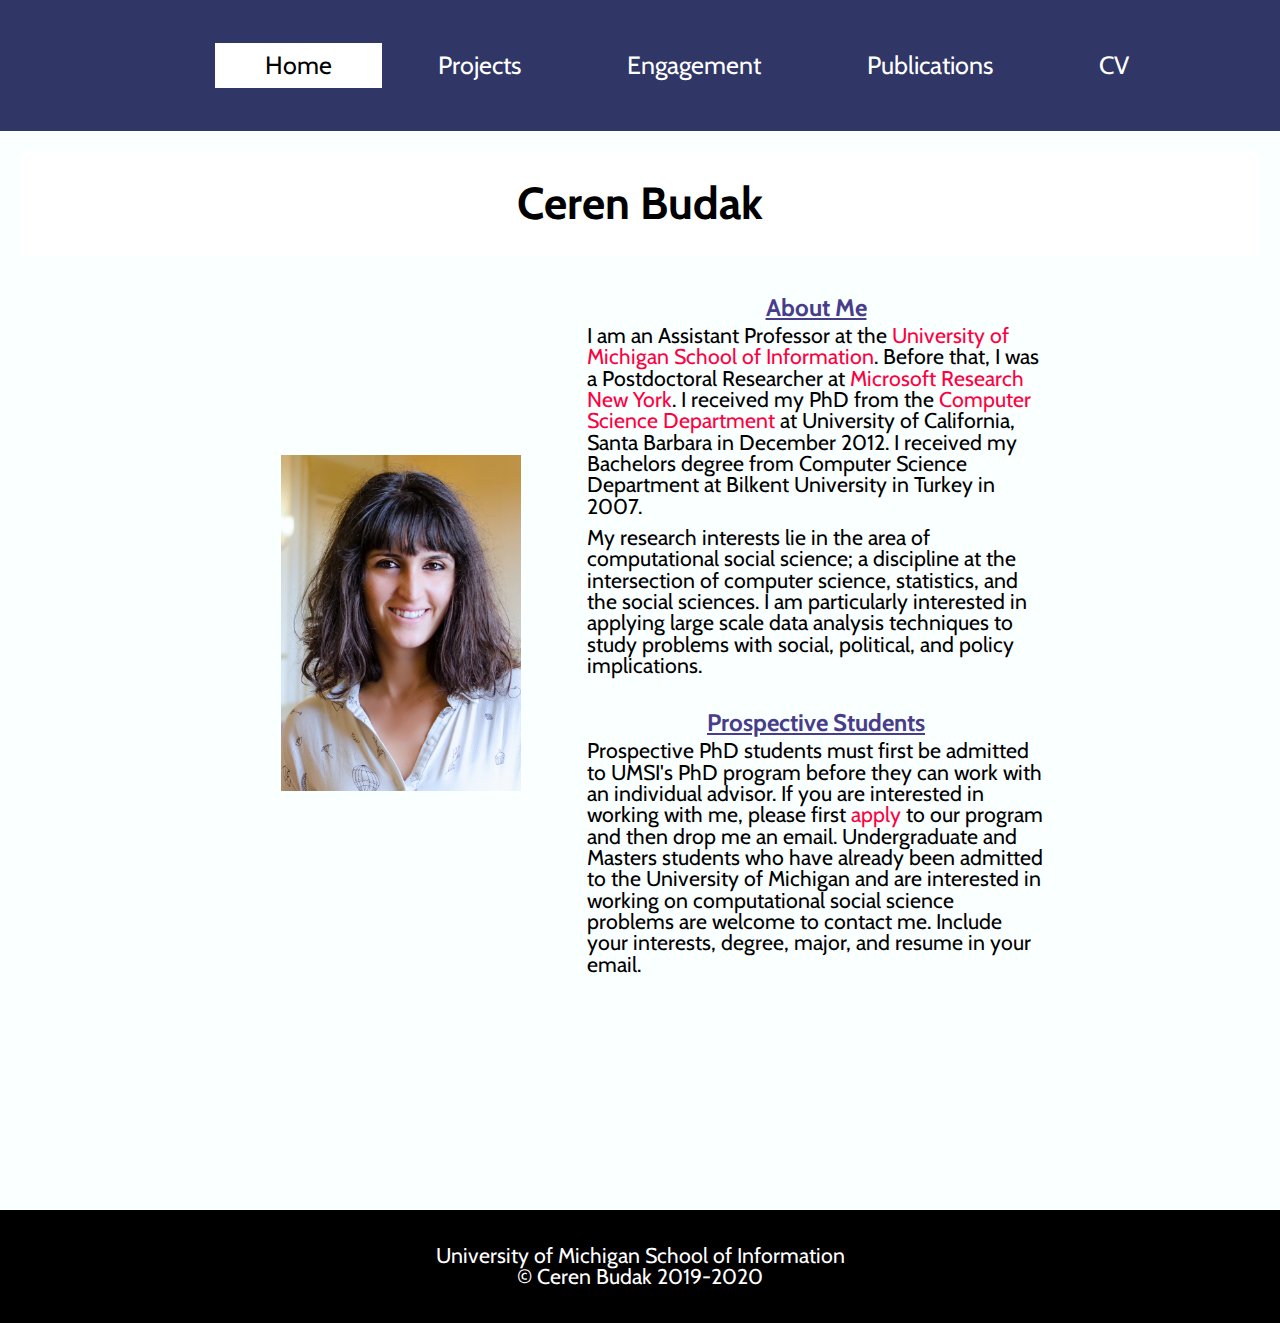
==== index.html @ 8d39779c "Add files via upload" ====
<!DOCTYPE html>
<html lang="en" dir="ltr">
<head>
    <meta charset="utf-8">
    <meta name="viewport" content="width=device-width, initial-scale=1.0">
    <link rel="stylesheet" type="text/css" href="style/html5reset.css">
    <link rel="stylesheet" type="text/css" href="style/style.css">
    <link href="https://fonts.googleapis.com/css?family=Cabin|Ibarra+Real+Nova&display=swap" rel="stylesheet">

</head>
<body>

        <div class="skip"><a href="#main">Skip to Main Content</a></div>

        <div class="nav">
          <nav>
            <ul class='nav-links'>
              <li><a href="index.html" class='active-page'>Home</a></li>
              <li><a href="projects.html">Projects</a></li>
              <li><a href="engagement.html">Engagement</a></li>
              <li><a href="publications.html">Publications</a></li>
              <li><a href="cv.html">CV</a></li>

            </ul>
          </nav>
        </div>

        <div class="container">

        <header id="main">
          <h1>Ceren Budak</h1>
        </header>

        <div class="profile-img">
          <img src="images/cerenbudak_portrait.jpg" alt="">
        </div>

        <div class="about">

      <h2>About Me</h2>
      <p>
      I am an Assistant Professor at the <a target="_blank" href="https://www.si.umich.edu/">University of Michigan
      School of Information</a>. Before that, I was a Postdoctoral Researcher at <a target="_blank" href="http://research.microsoft.com/en-us/labs/newyork/">Microsoft Research New York</a>.
      I received my PhD from the <a target="_blank" href="http://www.cs.ucsb.edu/">Computer Science Department</a> at University of California, Santa Barbara in December 2012.
      I received my Bachelors degree from Computer Science Department at Bilkent University in Turkey in 2007.
      </p>

      <p>My research interests lie in the area of computational social science;
      a discipline at the intersection of computer science, statistics, and the social sciences.
      I am particularly interested in applying large scale data analysis techniques to study problems with social,
      political, and policy implications.
      </p>

      <h2>Prospective Students</h3>

      <p>Prospective PhD students must first be admitted to UMSI's PhD program before they can work with an individual advisor.
        If you are interested in working with me, please first <a target='_blank'a href="https://www.si.umich.edu/academics/admissions/phd-application-requirements">apply</a> to our program and then drop me an email.
        Undergraduate and Masters students who have already been admitted to the University of Michigan and are interested
        in working on computational social science problems are welcome to contact me.
        Include your interests, degree, major, and resume in your email. </p>
      </div>

    </div>


        <footer>
          <p>University of Michigan School of Information <br/>
            &copy; Ceren Budak 2019-2020</p>
        </footer>
      </body>
    </html>
---- style/style.css ----
body{
    font-family:'Cabin', sans-serif;
    margin: 0;
    padding: 0;
    font-size: 16pt;
    background-color: #faffff;
  }

a{
  color: #ff003f;
  text-decoration: none;
}
a:hover{
  text-decoration: underline;
}
nav{
  background-color: rgb(48, 55, 103);
}
nav a{
  display: block;
  color: white;
  text-decoration: none;
  padding: 10px 50px 10px 50px;
}
nav li{
  padding: 3px;
}

nav a:hover{
  text-decoration: underline;
  background-color: rgba(255, 255, 255, .8);
  color: black;
}
h1{
  font-size: 3em;
  align-items: center;
  background-color: white;
  padding: 30px;
}
P{
padding:5px;
}

.active-page{
  background-color: white;
  color: black;
}

.skip a{
  background: rgba(255, 255, 255, .8);
  color: black;
  left: 0;
  padding: 6px;
  position: absolute;
  top: -40px;
  -webkit-transition: top 1s ease-out;
  transition: top 1s ease-out;
  z-index: 1;
}
.skip a:focus{
  top: 0px;
}

:focus{
  outline: 2px solid black;
}

.nav-links{
  padding: 20px;
  display:flex;
  align-items: center;
  flex-direction: column;
  justify-content: space-between;
  text-align: center;
}

li{
  list-style: none;
}

img{
  display: block;
  margin-left: auto;
  margin-right: auto;
  width:50%;
  text-align:center;
  padding:10px;
}

iframe{
  width: 600px;
  max-width: 80%;
  height: 400px;
  max-height: 80%;
  display: block;
  margin-left: auto;
  margin-right: auto;
  margin-top: 60px;
}

button{
  background-color: #ff003f;
  border: none;
  color: white;
  padding: 15px 30px;
  text-align: center;
  text-decoration: none;
  display: block;
  font-size: 16px;
  margin-left: auto;
  margin-right: auto;
  margin-top: 30px;
  margin-bottom: 60px;
}
.container{
  padding: 20px;
  padding-bottom: 70px;
}

header{
  font-size: 15px;
  text-align:center;
}

h2{
  color: darkslateblue;
  text-decoration:underline;
  margin-top: 30px;
  text-align: center;
  font-size: 24px;
}

h3{
  color:darkslategray;
  margin-top: 30px;
  font-size: 22px;
}
h4{
  margin-top: 20px;
}
.service ul li{
  margin-top: 10px;
}
footer{
  background-color: black;
  color: white;
  text-align: center;
  padding: 30px;
}

@media all and (min-width:720px){
.profile-img{
}

}

@media all and (min-width:1200px){

nav{
  padding: 20px;
  padding-left: 15%;
  padding-right: 15%;
}
.nav-links{
  display:flex;
  align-items: flex-end;
  flex-direction: row;
  justify-content: space-between;
  text-align: center;
}
nav ul{
    /* display:flex; */
    font-size: 25px;
  }

.container{
  display: grid;
  grid-template-rows: auto auto auto auto auto;
  grid-template-columns: 200px auto auto 200px;
  align-items: center;
  grid-gap: 10px;
  padding-bottom: 200px;
  }

header{
  grid-column: 1/-1;
}

img{
  margin-left: auto;
  margin-right: auto;
  width: 70%;
  text-align: center;
  padding: 10px;
}
.profile-img{
  grid-column: 2;
}

iframe{
  grid-column: 2/ span 2;
  grid-row: 3;
  width: 800px;
  max-width: 100%;
  height: 1000px;
  max-height: 100%;
  margin-top: 0px;
}

form{
  grid-column: 2/ span 2;
  grid-row: 2;
  font-size: 16px;
}



@media screen and (prefers-reduced-motion: reduce){
  html{
      scroll-behavior: auto;
  }

  .skip a{
    background: white;
    color: black;
    left: 0;
    padding: 6px;
    position: absolute;
    top: -40px;
    -webkit-transition: none !important;
    transition: none !important;
    z-index: 1;
  }

  .skip a:focus{
    top:0;
  }
}
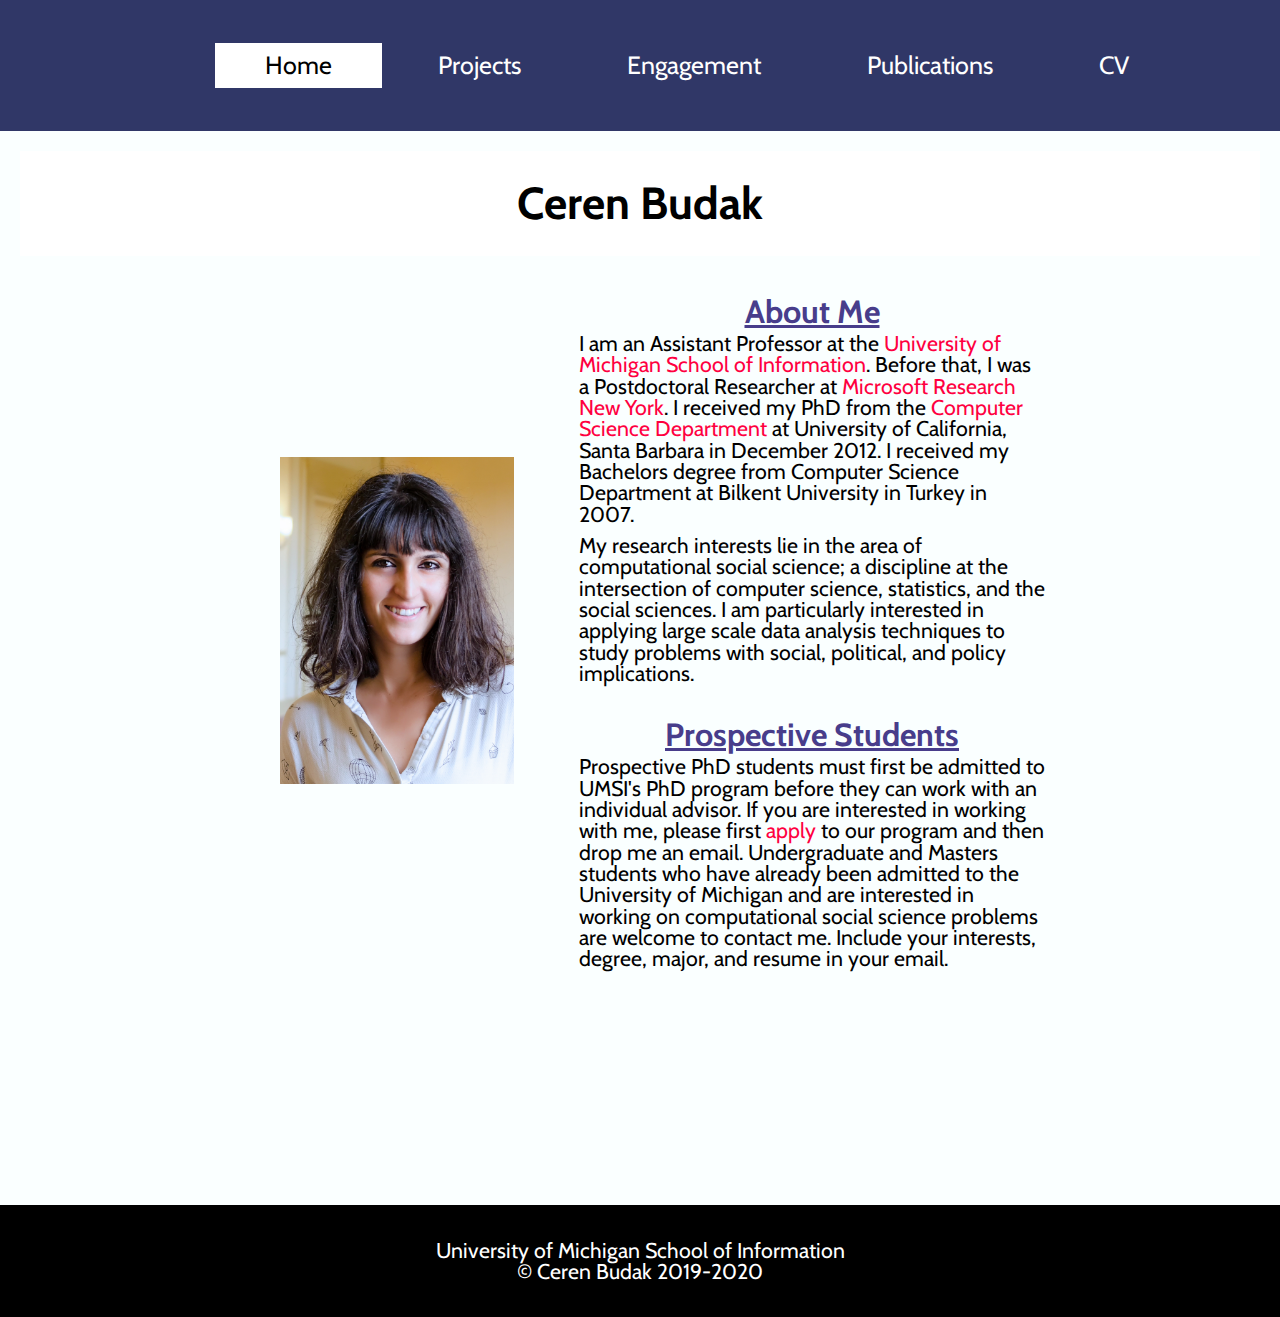
==== commit 29e8ad78: "title added" ====
--- a/index.html
+++ b/index.html
@@ -6,6 +6,7 @@
     <link rel="stylesheet" type="text/css" href="style/html5reset.css">
     <link rel="stylesheet" type="text/css" href="style/style.css">
     <link href="https://fonts.googleapis.com/css?family=Cabin|Ibarra+Real+Nova&display=swap" rel="stylesheet">
+    <title>Ceren Budak</title>
 
 </head>
 <body>
--- a/style/style.css
+++ b/style/style.css
@@ -127,7 +127,7 @@
   text-decoration:underline;
   margin-top: 30px;
   text-align: center;
-  font-size: 24px;
+  font-size: 1.5em;
 }
 
 h3{
@@ -211,6 +211,9 @@
   grid-column: 2/ span 2;
   grid-row: 2;
   font-size: 16px;
+}
+.text{
+  grid-column: 2/ span 2;
 }
 
 
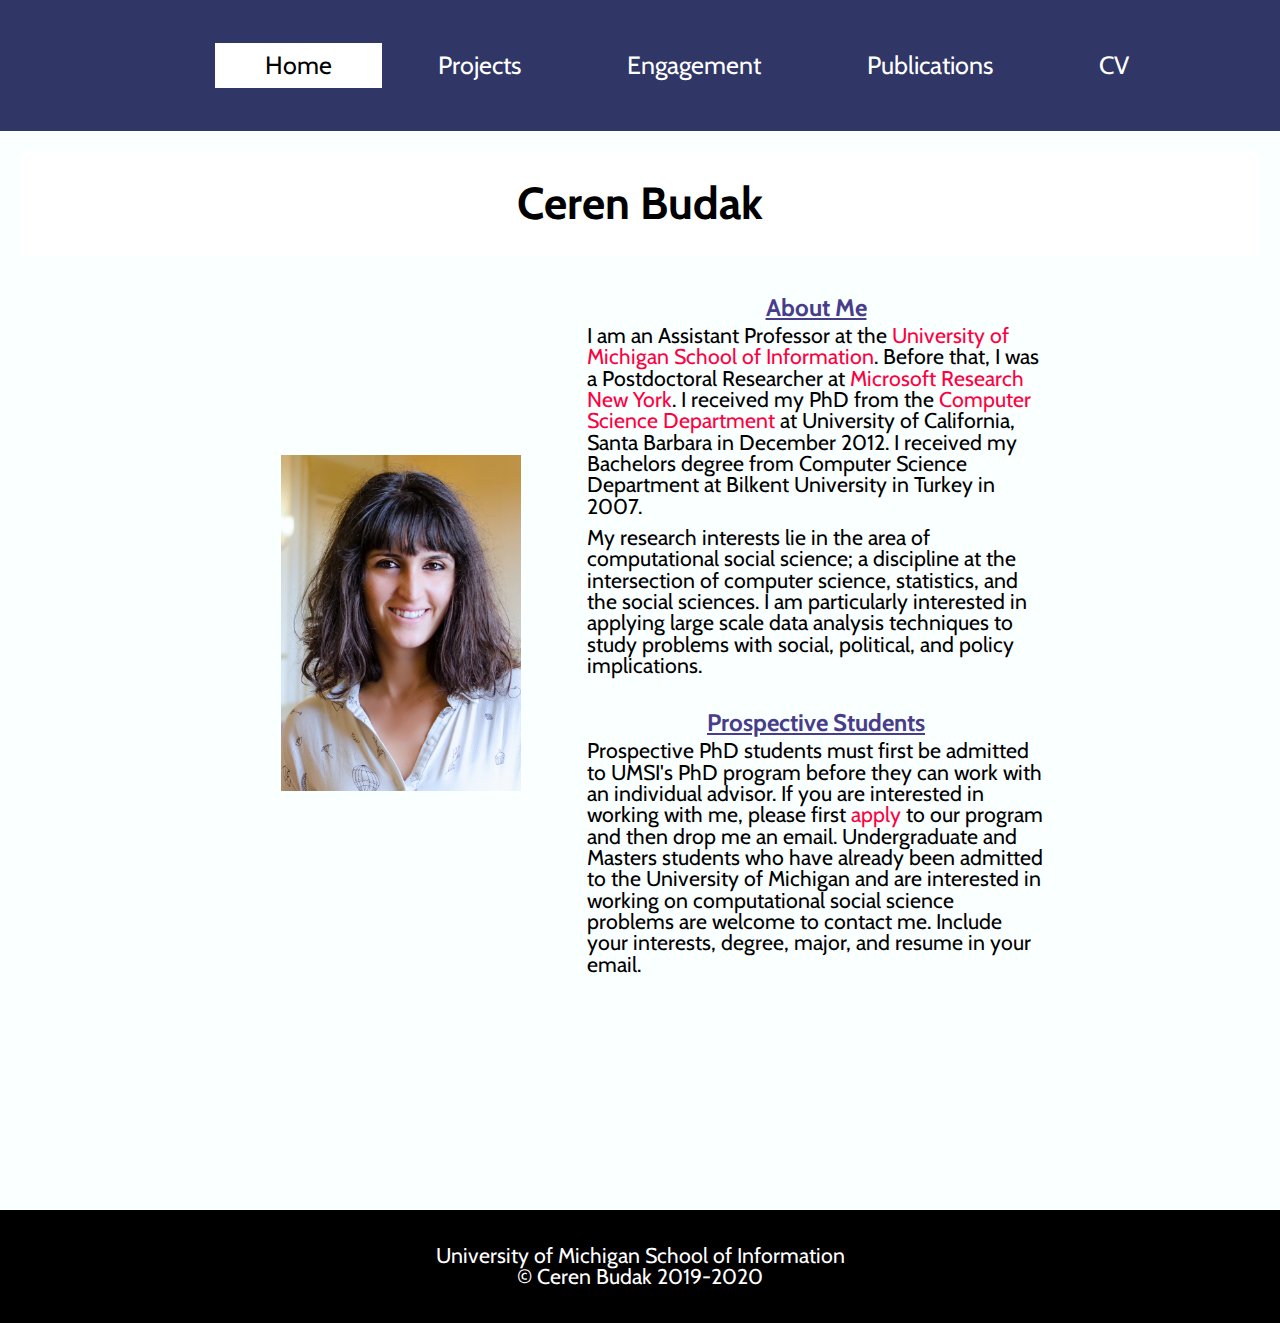
==== commit 0b7fe844: "Add files via upload" ====
--- a/index.html
+++ b/index.html
@@ -6,7 +6,6 @@
     <link rel="stylesheet" type="text/css" href="style/html5reset.css">
     <link rel="stylesheet" type="text/css" href="style/style.css">
     <link href="https://fonts.googleapis.com/css?family=Cabin|Ibarra+Real+Nova&display=swap" rel="stylesheet">
-    <title>Ceren Budak</title>
 
 </head>
 <body>
--- a/style/style.css
+++ b/style/style.css
@@ -127,7 +127,7 @@
   text-decoration:underline;
   margin-top: 30px;
   text-align: center;
-  font-size: 1.5em;
+  font-size: 24px;
 }
 
 h3{
@@ -193,8 +193,69 @@
   text-align: center;
   padding: 10px;
 }
+
+h2{
+  grid-column:2/-1;
+  grid-row:2;
+}
+
+#movements, #media, #networks, #deliberation, #charity{
+  grid-column:3;
+}
+
 .profile-img{
   grid-column: 2;
+}
+
+.news-img{
+  grid-column: 2;
+  /* grid-row: 3; */
+  width:90%;
+}
+
+.news-text{
+  grid-column:3;
+  /* grid-row:3; */
+}
+
+.social-text{
+  grid-column:3;
+  /* grid-row:3; */
+}
+
+.network-text{
+  grid-column:3;
+  /* grid-row:3; */
+}
+
+.diss-text{
+  grid-column:3;
+  /* grid-row:3; */
+}
+
+.charity-text{
+  grid-column:3;
+  /* grid-row:3; */
+}
+
+.socialmedia-img{
+  grid-column: 2;
+  width:90%;
+}
+
+.network-img{
+  grid-column:2;
+  width:90%;
+}
+
+.diss-img{
+  grid-column:2;
+  width:90%;
+}
+
+.charity-img{
+  grid-column:2;
+  width:90%;
 }
 
 iframe{
@@ -212,9 +273,10 @@
   grid-row: 2;
   font-size: 16px;
 }
-.text{
-  grid-column: 2/ span 2;
-}
+.text {
+  grid-column: 2/-2;
+}
+
 
 
 
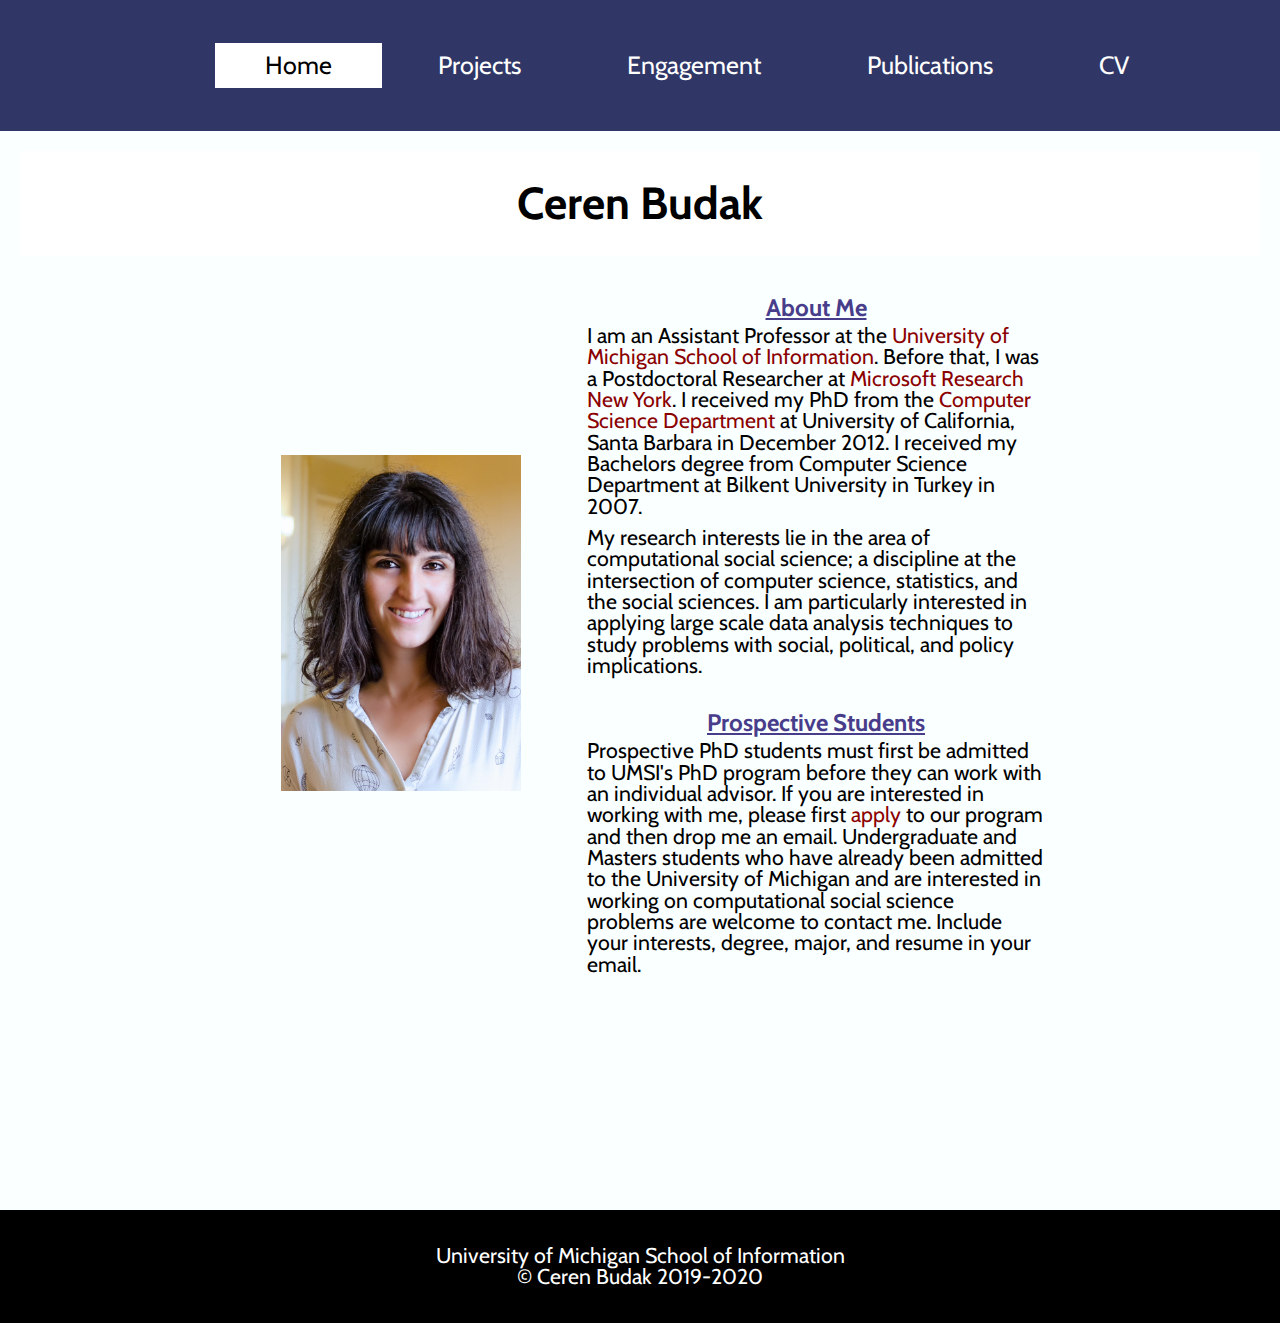
==== commit cc46e043: "Add files via upload" ====
--- a/index.html
+++ b/index.html
@@ -6,7 +6,7 @@
     <link rel="stylesheet" type="text/css" href="style/html5reset.css">
     <link rel="stylesheet" type="text/css" href="style/style.css">
     <link href="https://fonts.googleapis.com/css?family=Cabin|Ibarra+Real+Nova&display=swap" rel="stylesheet">
-
+    <title>Ceren Budak</title>
 </head>
 <body>
 
--- a/style/style.css
+++ b/style/style.css
@@ -7,7 +7,7 @@
   }
 
 a{
-  color: #ff003f;
+  color: darkred;
   text-decoration: none;
 }
 a:hover{
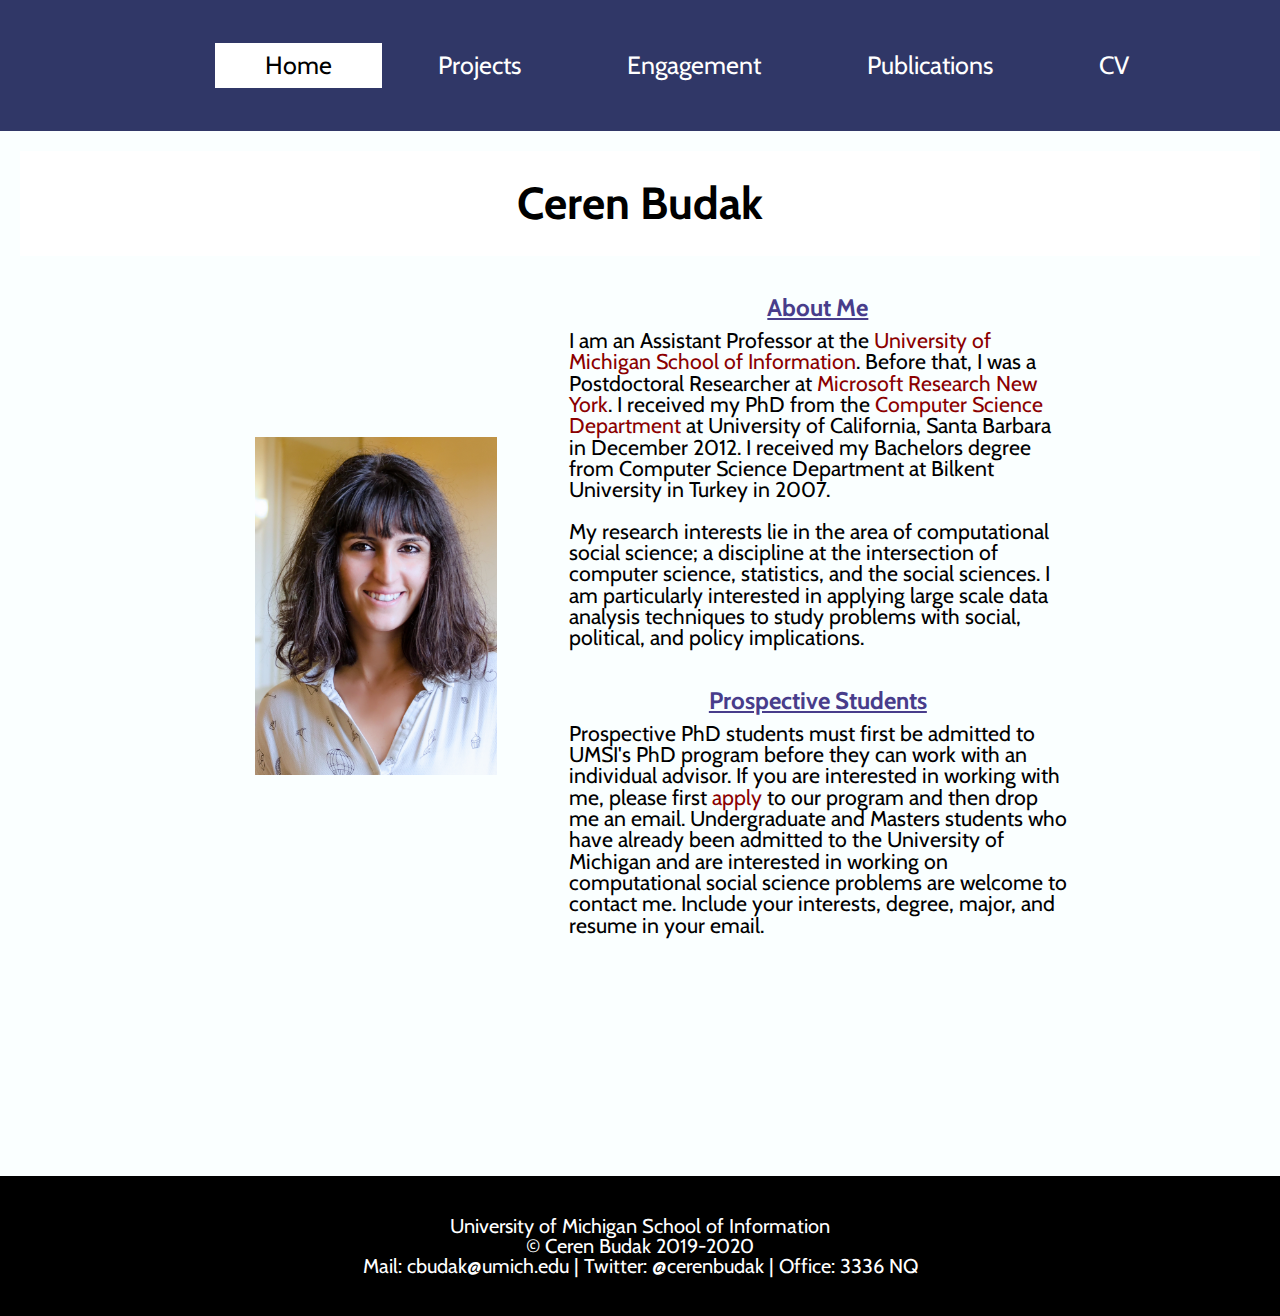
==== commit aadcdf22: "Edited footer, iframe border, image formatting" ====
--- a/index.html
+++ b/index.html
@@ -5,10 +5,12 @@
     <meta name="viewport" content="width=device-width, initial-scale=1.0">
     <link rel="stylesheet" type="text/css" href="style/html5reset.css">
     <link rel="stylesheet" type="text/css" href="style/style.css">
-    <link href="https://fonts.googleapis.com/css?family=Cabin|Ibarra+Real+Nova&display=swap" rel="stylesheet">
+    <link href="https://fonts.googleapis.com/css?family=Cabin" rel="stylesheet">
+    <link href= "https://fonts.googleapis.com/css?family=Ibarra+Real+Nova&display=swap" rel="stylesheet">
     <title>Ceren Budak</title>
 </head>
 <body>
+    <main>
 
         <div class="skip"><a href="#main">Skip to Main Content</a></div>
 
@@ -51,10 +53,10 @@
       political, and policy implications.
       </p>
 
-      <h2>Prospective Students</h3>
+      <h2>Prospective Students</h2>
 
       <p>Prospective PhD students must first be admitted to UMSI's PhD program before they can work with an individual advisor.
-        If you are interested in working with me, please first <a target='_blank'a href="https://www.si.umich.edu/academics/admissions/phd-application-requirements">apply</a> to our program and then drop me an email.
+        If you are interested in working with me, please first <a target='_blank' href="https://www.si.umich.edu/academics/admissions/phd-application-requirements">apply</a> to our program and then drop me an email.
         Undergraduate and Masters students who have already been admitted to the University of Michigan and are interested
         in working on computational social science problems are welcome to contact me.
         Include your interests, degree, major, and resume in your email. </p>
@@ -65,7 +67,9 @@
 
         <footer>
           <p>University of Michigan School of Information <br/>
-            &copy; Ceren Budak 2019-2020</p>
+            &copy; Ceren Budak 2019-2020<br/>
+            Mail: cbudak@umich.edu | Twitter: @cerenbudak | Office: 3336 NQ</p>
         </footer>
+        </main>
       </body>
     </html>
--- a/style/style.css
+++ b/style/style.css
@@ -16,6 +16,7 @@
 nav{
   background-color: rgb(48, 55, 103);
 }
+
 nav a{
   display: block;
   color: white;
@@ -38,7 +39,7 @@
   padding: 30px;
 }
 P{
-padding:5px;
+padding:10px;
 }
 
 .active-page{
@@ -83,15 +84,18 @@
   margin-left: auto;
   margin-right: auto;
   width:50%;
+  padding-top: 15px;
   text-align:center;
-  padding:10px;
 }
 
 iframe{
+  border: 2px solid black;
+  grid-column: 1/1;
+  grid-row: 3;
   width: 600px;
   max-width: 80%;
   height: 400px;
-  max-height: 80%;
+  max-height: 100%;
   display: block;
   margin-left: auto;
   margin-right: auto;
@@ -99,7 +103,7 @@
 }
 
 button{
-  background-color: #ff003f;
+  background-color: darkred;
   border: none;
   color: white;
   padding: 15px 30px;
@@ -135,8 +139,9 @@
   margin-top: 30px;
   font-size: 22px;
 }
+
 h4{
-  margin-top: 20px;
+  margin-top: 10px;
 }
 .service ul li{
   margin-top: 10px;
@@ -147,10 +152,139 @@
   text-align: center;
   padding: 30px;
 }
+footer p{
+  font-size: 18px;
+}
 
 @media all and (min-width:720px){
-.profile-img{
-}
+
+  .container{
+    display: grid;
+    grid-template-rows: auto auto auto auto auto;
+    grid-template-columns: auto auto;
+    align-items: center;
+    grid-gap: 10px;
+    padding-bottom: 200px;
+    }
+
+  header{
+    grid-column: 1/-1;
+  }
+
+  img{
+    margin-left: auto;
+    margin-right: auto;
+    width: 70%;
+    text-align: center;
+  }
+
+  h2{
+    grid-column:2/-1;
+    grid-row:2;
+  }
+  nav li{
+    font-size: 25px;
+  }
+
+  #movements, #media, #networks, #deliberation, #charity{
+    grid-column:2;
+  }
+
+  .profile-img{
+    grid-column: 1;
+  }
+
+  .news-img{
+    grid-column: 1;
+    /* grid-row: 3; */
+    width:100%;
+    align-self: flex-start;
+  }
+
+  .news-text{
+    grid-column:2;
+    /* grid-row:3; */
+  }
+
+  .social-text{
+    grid-column:2;
+    /* grid-row:3; */
+  }
+
+  .network-text{
+    grid-column:2;
+    /* grid-row:3; */
+  }
+
+  .diss-text{
+    grid-column:2;
+    /* grid-row:3; */
+  }
+
+  .charity-text{
+    grid-column:2;
+    /* grid-row:3; */
+  }
+
+  .socialmedia-img{
+    grid-column: 1;
+    width:100%;
+    align-self: flex-start;
+  }
+
+  .network-img{
+    grid-column:1;
+    width:100%;
+    align-self: flex-start;
+  }
+
+  .diss-img{
+    grid-column:1;
+    width:100%;
+    align-self: flex-start;
+  }
+
+  .charity-img{
+    grid-column:1;
+    width:100%;
+    align-self: flex-start;
+  }
+
+  /* iframe{
+    grid-column: 2/span 2;
+    grid-row: 3;
+    width: 800px;
+    max-width: 100%;
+    height: 1000px;
+    max-height: 100%;
+    margin-top: 0px;
+  } */
+
+  iframe{
+    grid-column: 2/span 2;
+    grid-row: 3;
+    width: 600px;
+    max-width: 80%;
+    height: 400px;
+    max-height: 100%;
+    display: block;
+    margin-left: auto;
+    margin-right: auto;
+    margin-top: 0px;
+  }
+
+
+  form{
+    grid-column: 2/ span 2;
+    grid-row: 2;
+    font-size: 16px;
+  }
+  .text {
+    grid-column: 2/-2;
+  }
+  footer p{
+    font-size: 20px;
+  }
 
 }
 
@@ -160,6 +294,9 @@
   padding: 20px;
   padding-left: 15%;
   padding-right: 15%;
+}
+nav p{
+  font-size: 20px;
 }
 .nav-links{
   display:flex;
@@ -176,7 +313,7 @@
 .container{
   display: grid;
   grid-template-rows: auto auto auto auto auto;
-  grid-template-columns: 200px auto auto 200px;
+  grid-template-columns: 1fr 2fr 3fr 1fr;
   align-items: center;
   grid-gap: 10px;
   padding-bottom: 200px;
@@ -210,7 +347,6 @@
 .news-img{
   grid-column: 2;
   /* grid-row: 3; */
-  width:90%;
 }
 
 .news-text{
@@ -240,25 +376,21 @@
 
 .socialmedia-img{
   grid-column: 2;
-  width:90%;
 }
 
 .network-img{
   grid-column:2;
-  width:90%;
 }
 
 .diss-img{
   grid-column:2;
-  width:90%;
 }
 
 .charity-img{
   grid-column:2;
-  width:90%;
-}
-
-iframe{
+}
+
+/* iframe{
   grid-column: 2/ span 2;
   grid-row: 3;
   width: 800px;
@@ -266,7 +398,21 @@
   height: 1000px;
   max-height: 100%;
   margin-top: 0px;
-}
+} */
+
+iframe{
+  grid-column: 2/span 2;
+  grid-row: 3;
+  width: 800px;
+  max-width: 100%;
+  height: 1000px;
+  max-height: 100%;
+  display: block;
+  margin-left: auto;
+  margin-right: auto;
+  margin-top: 0px;
+}
+
 
 form{
   grid-column: 2/ span 2;
@@ -300,4 +446,3 @@
   .skip a:focus{
     top:0;
   }
-}
